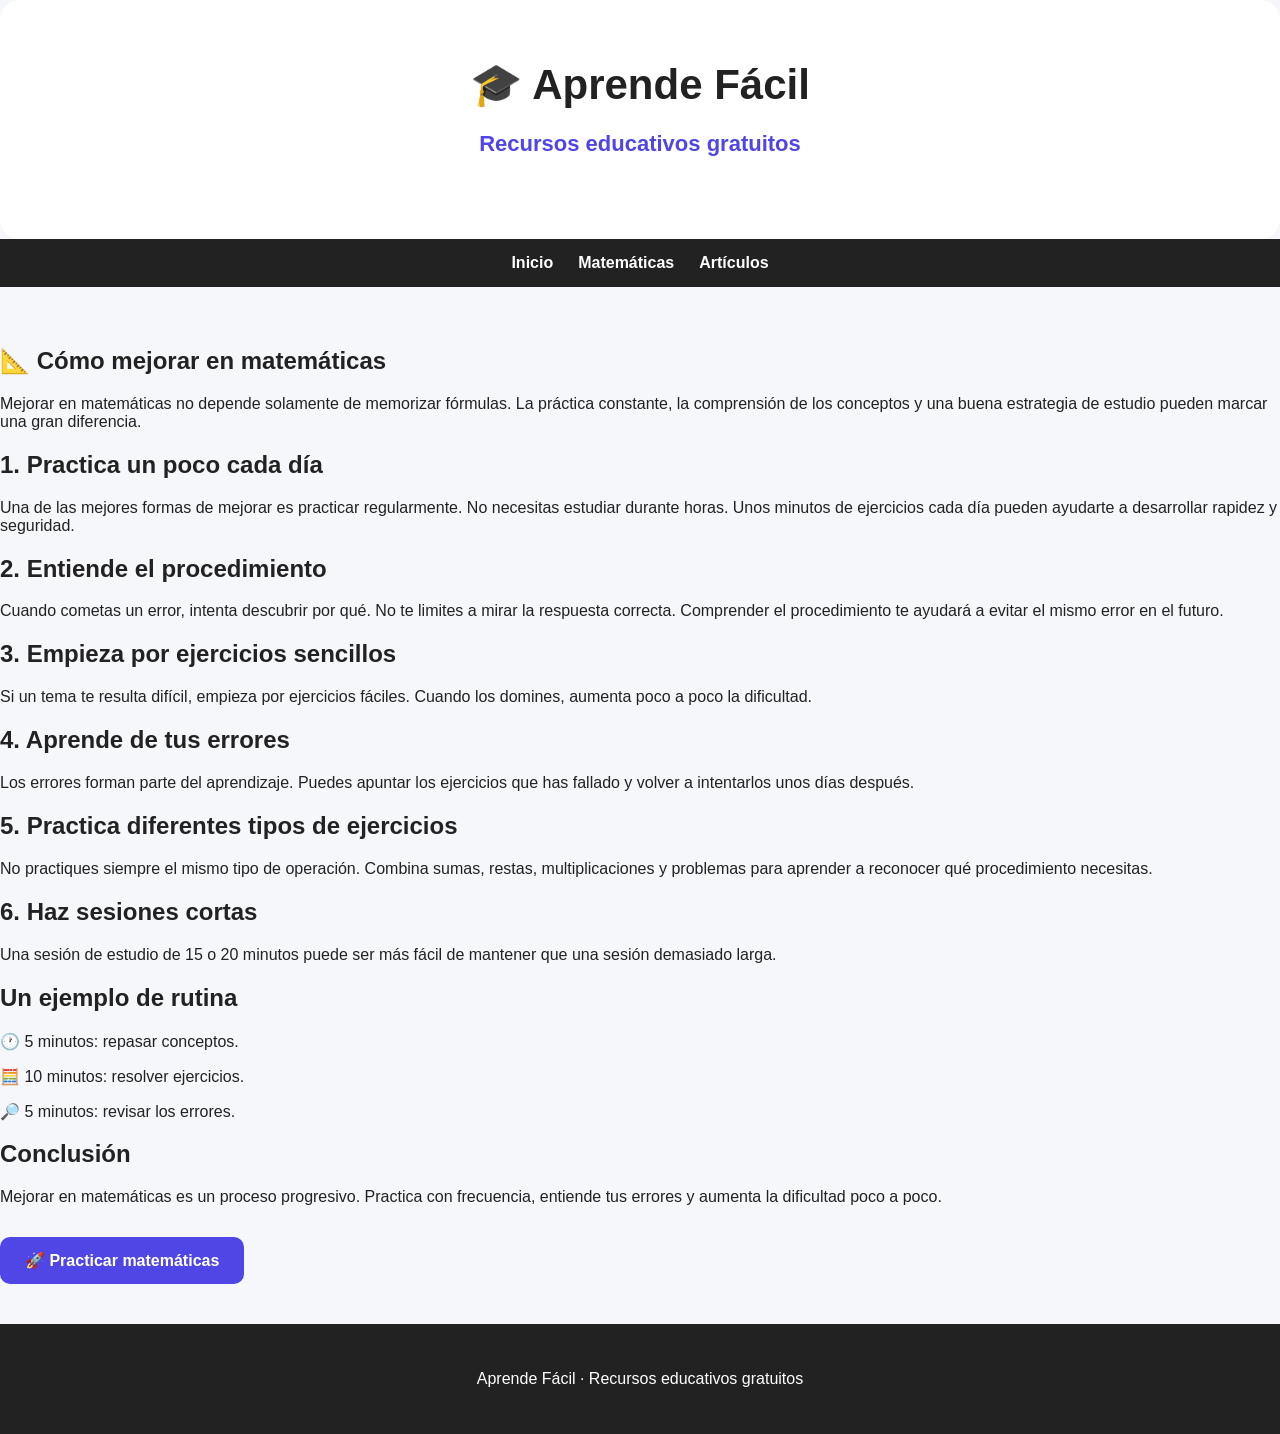
==== mejorar-matematicas.html @ 59a172dc "Add files via upload" ====
<!DOCTYPE html>
<html lang="es">

<head>

    <meta charset="UTF-8">

    <meta name="viewport"
          content="width=device-width, initial-scale=1.0">

    <title>Cómo mejorar en matemáticas | Aprende Fácil</title>

    <meta name="description"
          content="Descubre consejos sencillos para mejorar en matemáticas, estudiar mejor y practicar de forma efectiva.">

    <link rel="stylesheet" href="style.css">

</head>


<body>


<header class="hero">

    <div class="contenedor">

        <h1>🎓 Aprende Fácil</h1>

        <p class="subtitulo">
            Recursos educativos gratuitos
        </p>

    </div>

</header>


<nav>

    <div class="contenedor">

        <a href="index.html">
            Inicio
        </a>

        <a href="index.html#matematicas">
            Matemáticas
        </a>

        <a href="index.html#articulos">
            Artículos
        </a>

    </div>

</nav>


<main>

    <article class="articulo">

        <h1>
            📐 Cómo mejorar en matemáticas
        </h1>


        <p class="introduccion">
            Mejorar en matemáticas no depende solamente de memorizar
            fórmulas. La práctica constante, la comprensión de los
            conceptos y una buena estrategia de estudio pueden marcar
            una gran diferencia.
        </p>


        <h2>1. Practica un poco cada día</h2>

        <p>
            Una de las mejores formas de mejorar es practicar
            regularmente. No necesitas estudiar durante horas.
            Unos minutos de ejercicios cada día pueden ayudarte
            a desarrollar rapidez y seguridad.
        </p>


        <h2>2. Entiende el procedimiento</h2>

        <p>
            Cuando cometas un error, intenta descubrir por qué.
            No te limites a mirar la respuesta correcta.
            Comprender el procedimiento te ayudará a evitar
            el mismo error en el futuro.
        </p>


        <h2>3. Empieza por ejercicios sencillos</h2>

        <p>
            Si un tema te resulta difícil, empieza por ejercicios
            fáciles. Cuando los domines, aumenta poco a poco
            la dificultad.
        </p>


        <h2>4. Aprende de tus errores</h2>

        <p>
            Los errores forman parte del aprendizaje. Puedes
            apuntar los ejercicios que has fallado y volver
            a intentarlos unos días después.
        </p>


        <h2>5. Practica diferentes tipos de ejercicios</h2>

        <p>
            No practiques siempre el mismo tipo de operación.
            Combina sumas, restas, multiplicaciones y problemas
            para aprender a reconocer qué procedimiento necesitas.
        </p>


        <h2>6. Haz sesiones cortas</h2>

        <p>
            Una sesión de estudio de 15 o 20 minutos puede ser
            más fácil de mantener que una sesión demasiado larga.
        </p>


        <h2>Un ejemplo de rutina</h2>

        <div class="ejemplos">

            <p>🕐 5 minutos: repasar conceptos.</p>

            <p>🧮 10 minutos: resolver ejercicios.</p>

            <p>🔎 5 minutos: revisar los errores.</p>

        </div>


        <h2>Conclusión</h2>

        <p>
            Mejorar en matemáticas es un proceso progresivo.
            Practica con frecuencia, entiende tus errores y
            aumenta la dificultad poco a poco.
        </p>


        <div class="volver">

            <a href="index.html#matematicas"
               class="boton-principal">

                🚀 Practicar matemáticas

            </a>

        </div>

    </article>

</main>


<footer>

    <p>
        Aprende Fácil · Recursos educativos gratuitos
    </p>

</footer>


</body>

</html>
---- style.css ----
* {
    box-sizing: border-box;
}

html {
    scroll-behavior: smooth;
}

body {
    margin: 0;
    font-family: Arial, sans-serif;
    background: #f5f7fb;
    color: #222;
}

.contenedor {
    width: min(1100px, 90%);
    margin: auto;
}


/* CABECERA */

header {
    background: white;
    text-align: center;
    padding: 50px 20px 35px;
}

header h1 {
    margin: 0;
    font-size: 42px;
}

header p {
    font-size: 18px;
    color: #666;
}
/* BOTÓN PRINCIPAL */

.boton-principal {
    display: inline-block;
    background: #4f46e5;
    color: white;
    text-decoration: none;
    padding: 14px 25px;
    border-radius: 10px;
    font-weight: bold;
    margin-top: 15px;
    transition: 0.2s;
}

.boton-principal:hover {
    background: #3730a3;
    transform: translateY(-2px);
}

.subtitulo {
    font-size: 22px;
    color: #4f46e5;
    font-weight: bold;
}

/* MENÚ */

nav {
    background: #222;
    padding: 15px;
}

nav .contenedor {
    display: flex;
    justify-content: center;
    gap: 25px;
    flex-wrap: wrap;
}

nav a {
    color: white;
    text-decoration: none;
    font-weight: bold;
}


/* CONTENIDO PRINCIPAL */

main {
    padding-top: 40px;
    padding-bottom: 40px;
}

section {
    margin-bottom: 60px;
}

.hero {
    background: white;
    padding: 60px 30px;
    text-align: center;
    border-radius: 20px;
}

.hero h2 {
    font-size: 32px;
}


/* TARJETAS */

.tarjetas {
    display: grid;
    grid-template-columns:
        repeat(auto-fit, minmax(220px, 1fr));

    gap: 20px;
}

.tarjeta {
    background: white;
    padding: 25px;
    border-radius: 15px;
    box-shadow: 0 4px 15px rgba(0, 0, 0, 0.08);
}

.tarjeta h3 {
    margin-top: 0;
}


/* BOTONES */

button {
    border: none;
    padding: 12px 20px;
    border-radius: 8px;
    cursor: pointer;
    font-size: 16px;
    font-weight: bold;
}

button:hover {
    opacity: 0.8;
}


/* QUIZ */

.quiz {
    background: white;
    padding: 35px;
    border-radius: 20px;
    text-align: center;
}

#respuestas {
    display: grid;
    gap: 10px;
    max-width: 500px;
    margin: 25px auto;
}

.respuesta {
    border: 1px solid #ccc;
    background: white;
}

.correcta {
    border: 2px solid #333;
}

.incorrecta {
    border: 2px solid #999;
}


/* PIE DE PÁGINA */

footer {
    background: #222;
    color: white;
    text-align: center;
    padding: 30px;
}


/* MÓVILES */

@media (max-width: 600px) {

    header h1 {
        font-size: 32px;
    }

    .hero h2 {
        font-size: 25px;
    }

    nav .contenedor {
        gap: 15px;
    }
}
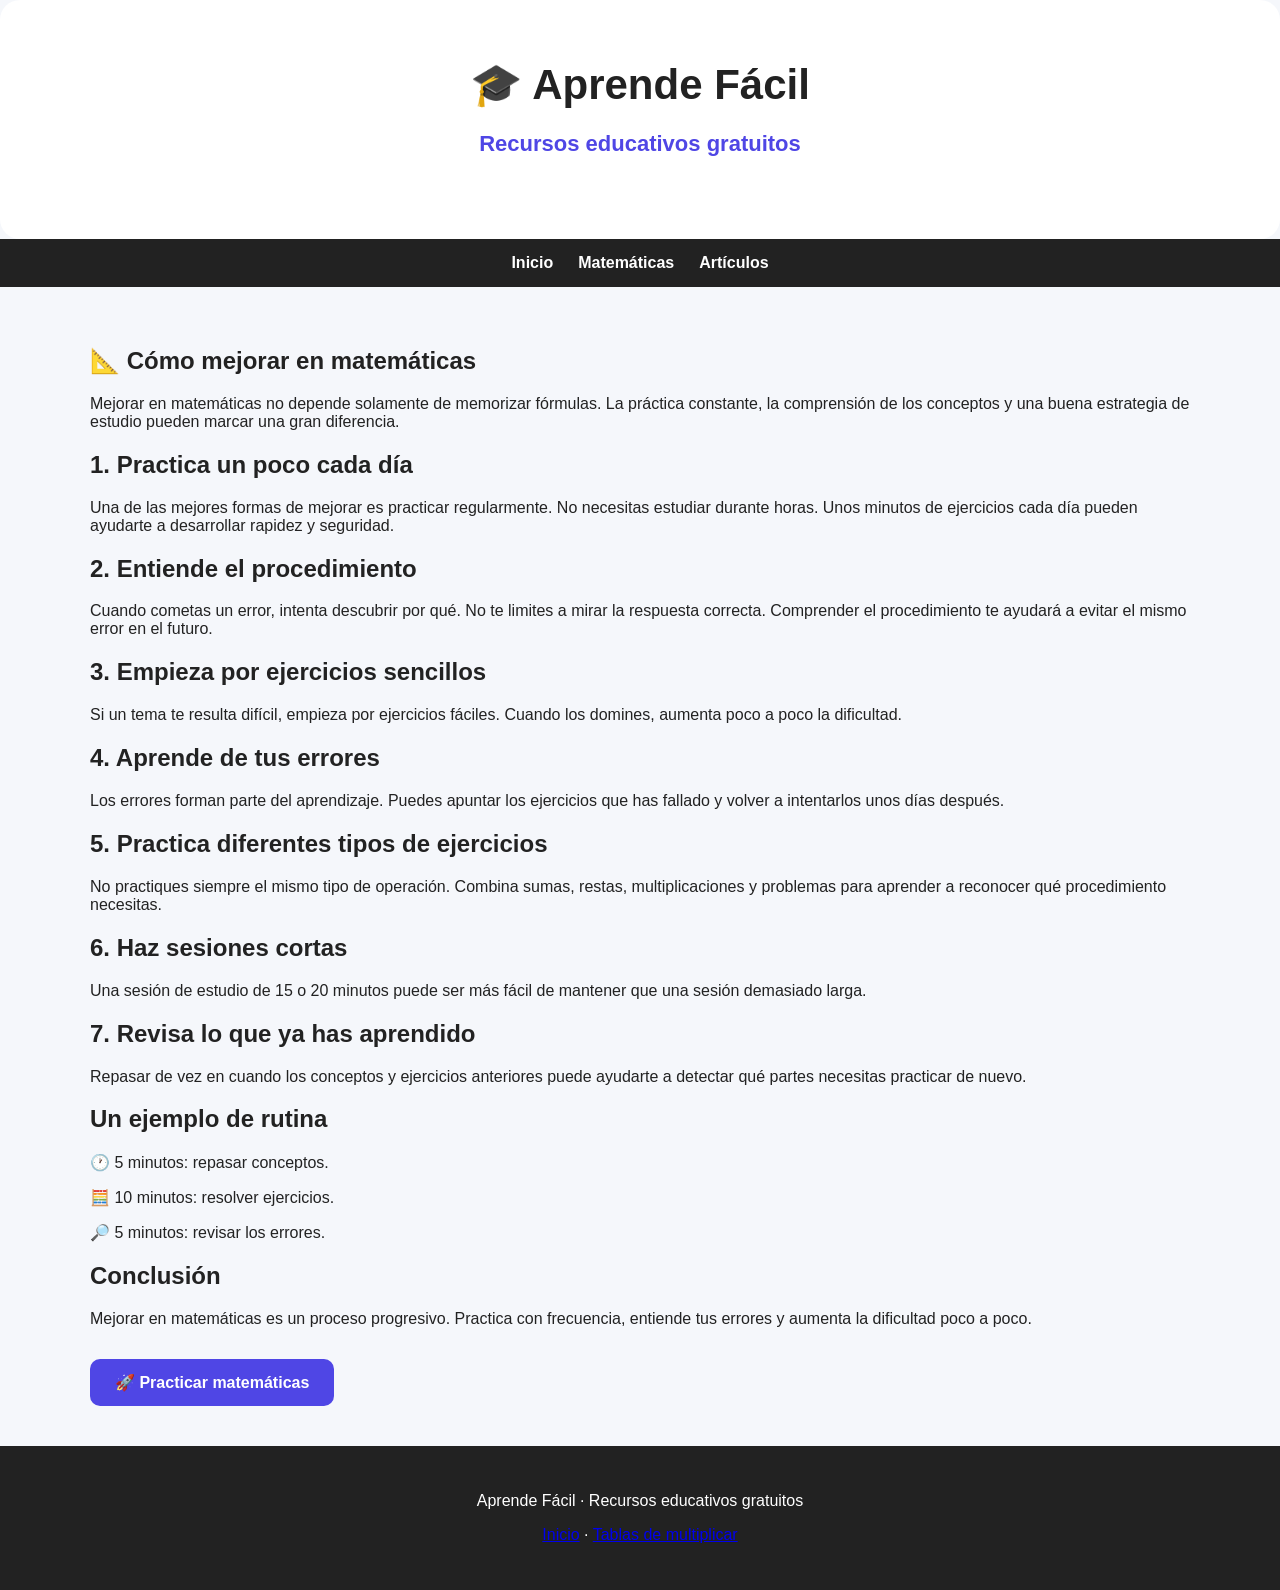
==== commit 76d2c000: "Add files via upload" ====
--- a/mejorar-matematicas.html
+++ b/mejorar-matematicas.html
@@ -1,181 +1,143 @@
-<!DOCTYPE html>
-<html lang="es">
-
-<head>
-
-    <meta charset="UTF-8">
-
-    <meta name="viewport"
-          content="width=device-width, initial-scale=1.0">
-
-    <title>Cómo mejorar en matemáticas | Aprende Fácil</title>
-
-    <meta name="description"
-          content="Descubre consejos sencillos para mejorar en matemáticas, estudiar mejor y practicar de forma efectiva.">
-
-    <link rel="stylesheet" href="style.css">
-
-</head>
-
-
-<body>
-
-
-<header class="hero">
-
-    <div class="contenedor">
-
-        <h1>🎓 Aprende Fácil</h1>
-
-        <p class="subtitulo">
-            Recursos educativos gratuitos
-        </p>
-
-    </div>
-
-</header>
-
-
-<nav>
-
-    <div class="contenedor">
-
-        <a href="index.html">
-            Inicio
-        </a>
-
-        <a href="index.html#matematicas">
-            Matemáticas
-        </a>
-
-        <a href="index.html#articulos">
-            Artículos
-        </a>
-
-    </div>
-
-</nav>
-
-
-<main>
-
-    <article class="articulo">
-
-        <h1>
-            📐 Cómo mejorar en matemáticas
-        </h1>
-
-
-        <p class="introduccion">
-            Mejorar en matemáticas no depende solamente de memorizar
-            fórmulas. La práctica constante, la comprensión de los
-            conceptos y una buena estrategia de estudio pueden marcar
-            una gran diferencia.
-        </p>
-
-
-        <h2>1. Practica un poco cada día</h2>
-
-        <p>
-            Una de las mejores formas de mejorar es practicar
-            regularmente. No necesitas estudiar durante horas.
-            Unos minutos de ejercicios cada día pueden ayudarte
-            a desarrollar rapidez y seguridad.
-        </p>
-
-
-        <h2>2. Entiende el procedimiento</h2>
-
-        <p>
-            Cuando cometas un error, intenta descubrir por qué.
-            No te limites a mirar la respuesta correcta.
-            Comprender el procedimiento te ayudará a evitar
-            el mismo error en el futuro.
-        </p>
-
-
-        <h2>3. Empieza por ejercicios sencillos</h2>
-
-        <p>
-            Si un tema te resulta difícil, empieza por ejercicios
-            fáciles. Cuando los domines, aumenta poco a poco
-            la dificultad.
-        </p>
-
-
-        <h2>4. Aprende de tus errores</h2>
-
-        <p>
-            Los errores forman parte del aprendizaje. Puedes
-            apuntar los ejercicios que has fallado y volver
-            a intentarlos unos días después.
-        </p>
-
-
-        <h2>5. Practica diferentes tipos de ejercicios</h2>
-
-        <p>
-            No practiques siempre el mismo tipo de operación.
-            Combina sumas, restas, multiplicaciones y problemas
-            para aprender a reconocer qué procedimiento necesitas.
-        </p>
-
-
-        <h2>6. Haz sesiones cortas</h2>
-
-        <p>
-            Una sesión de estudio de 15 o 20 minutos puede ser
-            más fácil de mantener que una sesión demasiado larga.
-        </p>
-
-
-        <h2>Un ejemplo de rutina</h2>
-
-        <div class="ejemplos">
-
-            <p>🕐 5 minutos: repasar conceptos.</p>
-
-            <p>🧮 10 minutos: resolver ejercicios.</p>
-
-            <p>🔎 5 minutos: revisar los errores.</p>
-
-        </div>
-
-
-        <h2>Conclusión</h2>
-
-        <p>
-            Mejorar en matemáticas es un proceso progresivo.
-            Practica con frecuencia, entiende tus errores y
-            aumenta la dificultad poco a poco.
-        </p>
-
-
-        <div class="volver">
-
-            <a href="index.html#matematicas"
-               class="boton-principal">
-
-                🚀 Practicar matemáticas
-
-            </a>
-
-        </div>
-
-    </article>
-
-</main>
-
-
-<footer>
-
-    <p>
-        Aprende Fácil · Recursos educativos gratuitos
-    </p>
-
-</footer>
-
-
-</body>
-
-</html>+<!DOCTYPE html>
+<html lang="es">
+<head>
+    <meta charset="UTF-8">
+    <meta name="viewport" content="width=device-width, initial-scale=1.0">
+
+    <title>Cómo mejorar en matemáticas | Aprende Fácil</title>
+    <meta name="description" content="Descubre consejos sencillos para mejorar en matemáticas, estudiar mejor, practicar de forma efectiva y aprender de los errores.">
+    <meta name="robots" content="index, follow">
+    <link rel="canonical" href="https://javiervr99.github.io/educonew.github.io/mejorar-matematicas.html">
+
+    <meta property="og:type" content="article">
+    <meta property="og:title" content="Cómo mejorar en matemáticas">
+    <meta property="og:description" content="Consejos prácticos para practicar matemáticas, comprender los procedimientos y mejorar poco a poco.">
+    <meta property="og:url" content="https://javiervr99.github.io/educonew.github.io/mejorar-matematicas.html">
+    <meta property="og:site_name" content="Aprende Fácil">
+
+    <link rel="stylesheet" href="style.css">
+
+    <script type="application/ld+json">
+    {
+      "@context": "https://schema.org",
+      "@type": "Article",
+      "headline": "Cómo mejorar en matemáticas",
+      "description": "Consejos sencillos para practicar, estudiar y mejorar en matemáticas.",
+      "mainEntityOfPage": {
+        "@type": "WebPage",
+        "@id": "https://javiervr99.github.io/educonew.github.io/mejorar-matematicas.html"
+      },
+      "publisher": {
+        "@type": "Organization",
+        "name": "Aprende Fácil"
+      }
+    }
+    </script>
+</head>
+
+<body>
+
+<header class="hero">
+    <div class="contenedor">
+        <h1>🎓 Aprende Fácil</h1>
+        <p class="subtitulo">Recursos educativos gratuitos</p>
+    </div>
+</header>
+
+<nav aria-label="Navegación principal">
+    <div class="contenedor">
+        <a href="index.html">Inicio</a>
+        <a href="index.html#matematicas">Matemáticas</a>
+        <a href="index.html#articulos">Artículos</a>
+    </div>
+</nav>
+
+<main class="contenedor">
+    <article class="articulo">
+
+        <h1>📐 Cómo mejorar en matemáticas</h1>
+
+        <p class="introduccion">
+            Mejorar en matemáticas no depende solamente de memorizar fórmulas.
+            La práctica constante, la comprensión de los conceptos y una buena
+            estrategia de estudio pueden marcar una gran diferencia.
+        </p>
+
+        <h2>1. Practica un poco cada día</h2>
+        <p>
+            Una de las mejores formas de mejorar es practicar regularmente.
+            No necesitas estudiar durante horas. Unos minutos de ejercicios
+            cada día pueden ayudarte a desarrollar rapidez y seguridad.
+        </p>
+
+        <h2>2. Entiende el procedimiento</h2>
+        <p>
+            Cuando cometas un error, intenta descubrir por qué. No te limites
+            a mirar la respuesta correcta. Comprender el procedimiento te
+            ayudará a evitar el mismo error en el futuro.
+        </p>
+
+        <h2>3. Empieza por ejercicios sencillos</h2>
+        <p>
+            Si un tema te resulta difícil, empieza por ejercicios fáciles.
+            Cuando los domines, aumenta poco a poco la dificultad.
+        </p>
+
+        <h2>4. Aprende de tus errores</h2>
+        <p>
+            Los errores forman parte del aprendizaje. Puedes apuntar los
+            ejercicios que has fallado y volver a intentarlos unos días después.
+        </p>
+
+        <h2>5. Practica diferentes tipos de ejercicios</h2>
+        <p>
+            No practiques siempre el mismo tipo de operación. Combina sumas,
+            restas, multiplicaciones y problemas para aprender a reconocer
+            qué procedimiento necesitas.
+        </p>
+
+        <h2>6. Haz sesiones cortas</h2>
+        <p>
+            Una sesión de estudio de 15 o 20 minutos puede ser más fácil de
+            mantener que una sesión demasiado larga.
+        </p>
+
+        <h2>7. Revisa lo que ya has aprendido</h2>
+        <p>
+            Repasar de vez en cuando los conceptos y ejercicios anteriores
+            puede ayudarte a detectar qué partes necesitas practicar de nuevo.
+        </p>
+
+        <h2>Un ejemplo de rutina</h2>
+
+        <div class="ejemplos">
+            <p>🕐 5 minutos: repasar conceptos.</p>
+            <p>🧮 10 minutos: resolver ejercicios.</p>
+            <p>🔎 5 minutos: revisar los errores.</p>
+        </div>
+
+        <h2>Conclusión</h2>
+        <p>
+            Mejorar en matemáticas es un proceso progresivo. Practica con
+            frecuencia, entiende tus errores y aumenta la dificultad poco a poco.
+        </p>
+
+        <div class="volver">
+            <a href="index.html#matematicas" class="boton-principal">
+                🚀 Practicar matemáticas
+            </a>
+        </div>
+
+    </article>
+</main>
+
+<footer>
+    <p>Aprende Fácil · Recursos educativos gratuitos</p>
+    <p>
+        <a href="index.html">Inicio</a> ·
+        <a href="tablas-multiplicar.html">Tablas de multiplicar</a>
+    </p>
+</footer>
+
+</body>
+</html>
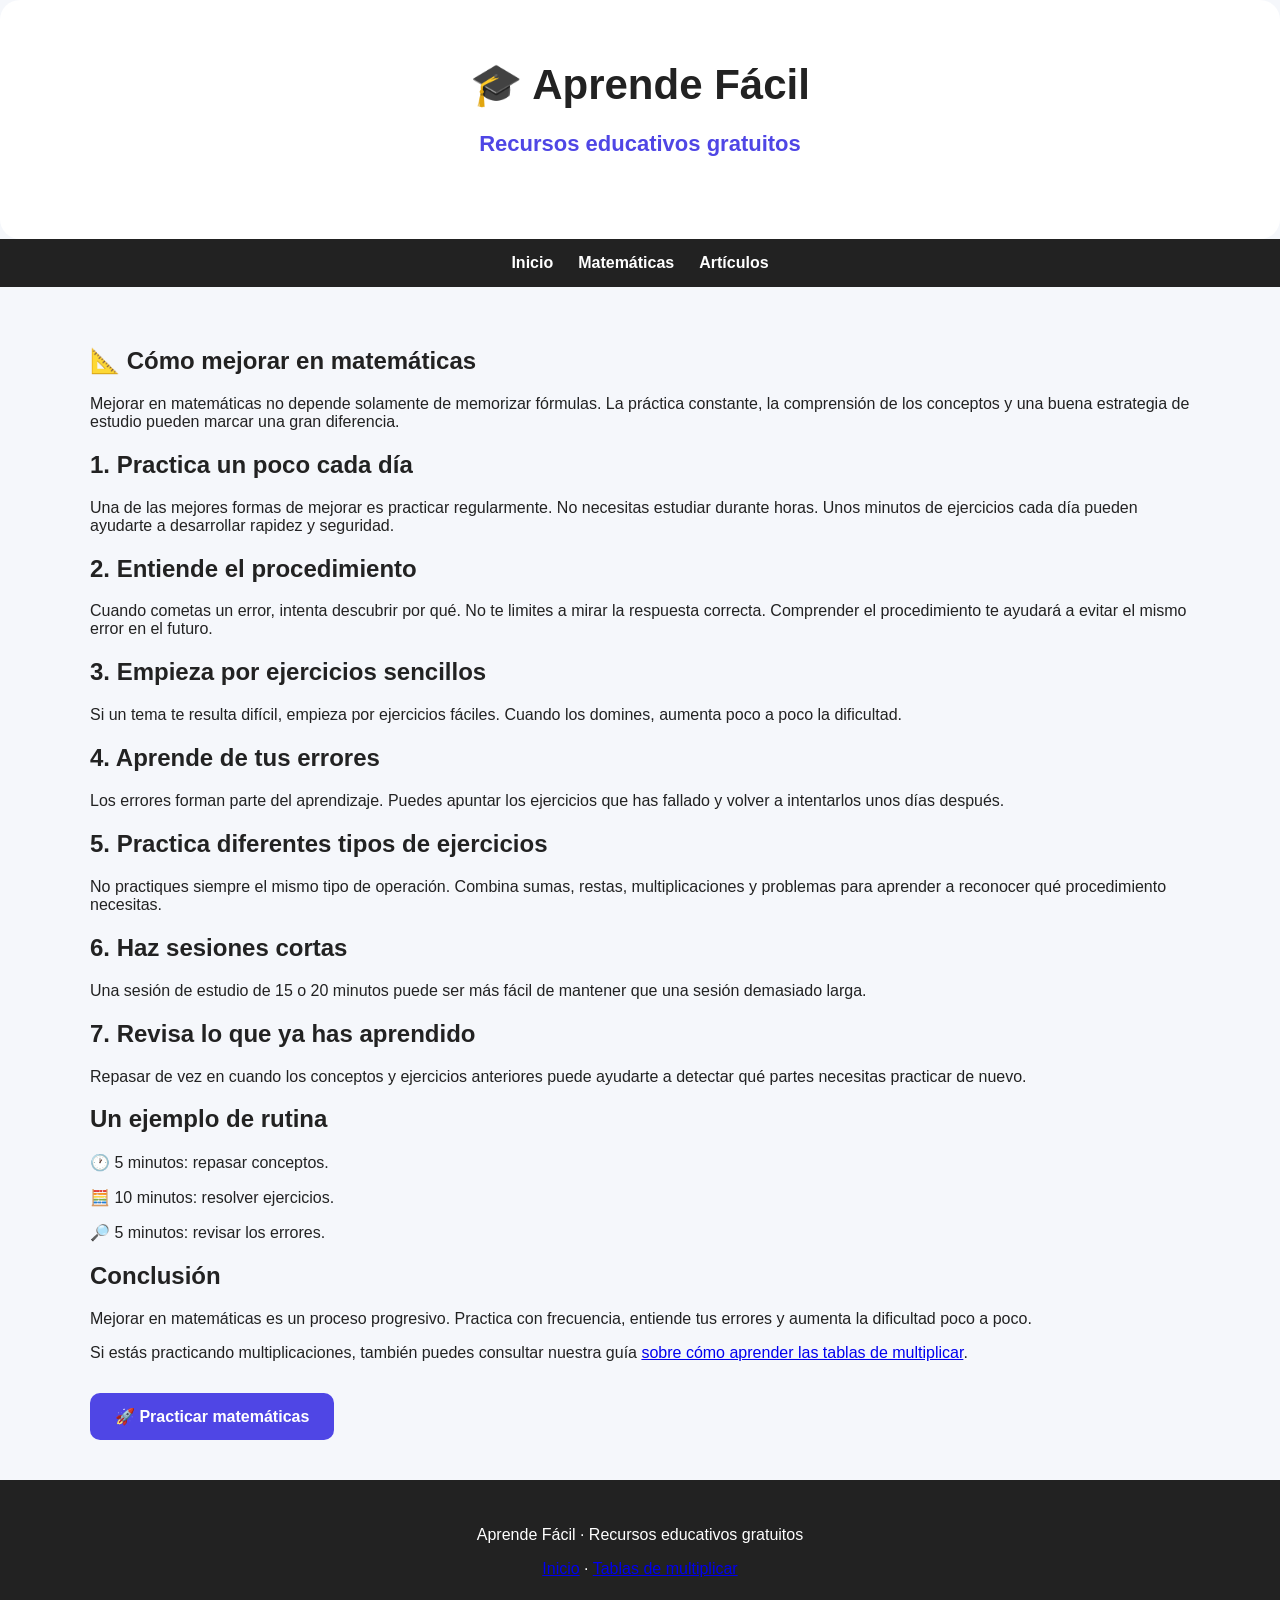
==== commit 89dbb814: "Add guidance for practicing multiplication Added a paragraph with a link to multiplication tables gu" ====
--- a/mejorar-matematicas.html
+++ b/mejorar-matematicas.html
@@ -121,6 +121,10 @@
             Mejorar en matemáticas es un proceso progresivo. Practica con
             frecuencia, entiende tus errores y aumenta la dificultad poco a poco.
         </p>
+        <p>
+    Si estás practicando multiplicaciones, también puedes consultar nuestra guía
+    <a href="tablas-multiplicar.html">sobre cómo aprender las tablas de multiplicar</a>.
+</p>
 
         <div class="volver">
             <a href="index.html#matematicas" class="boton-principal">
